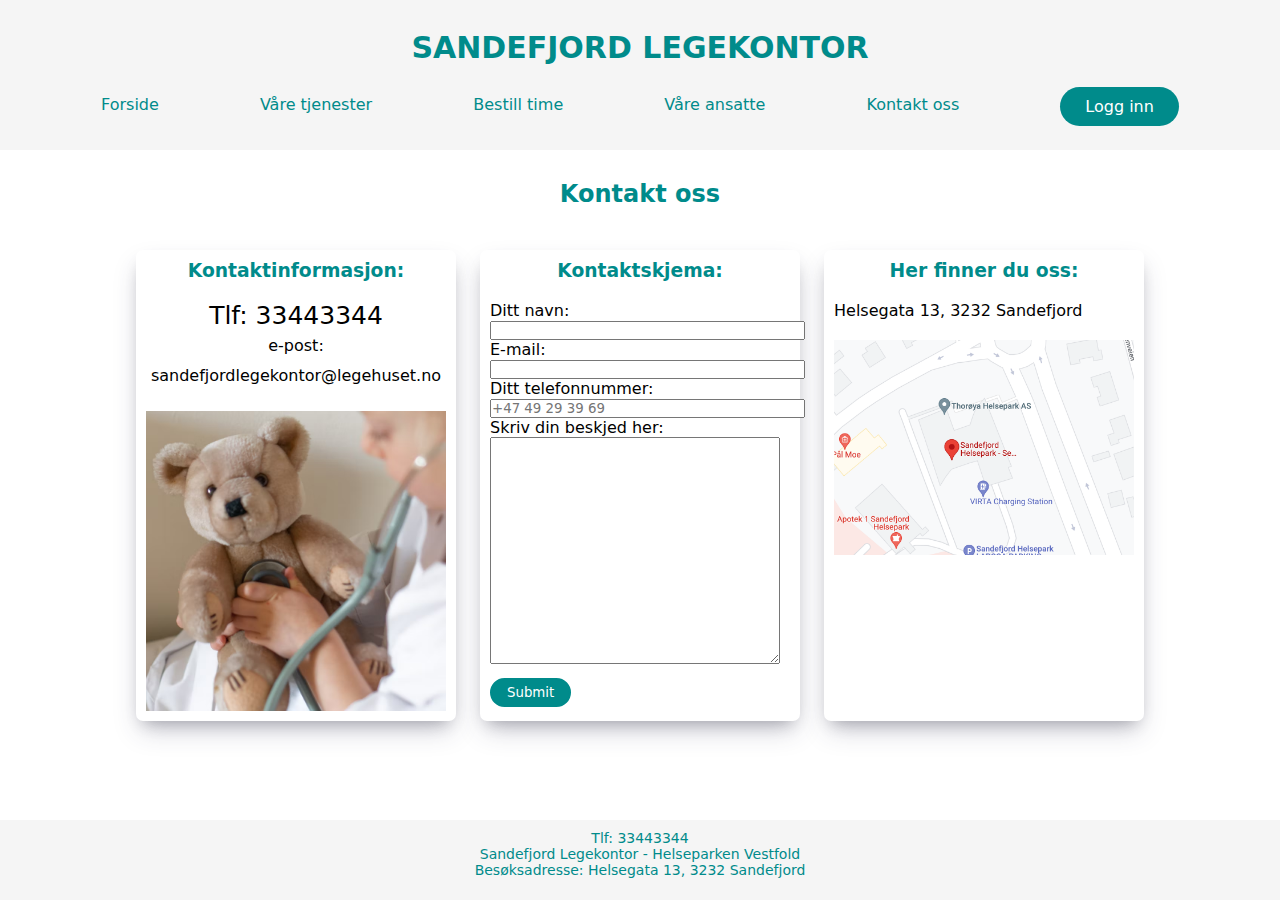
==== contact.html @ 4d18650e "La til eksamen" ====
<!DOCTYPE html>
<html lang="no">
  <head>
    <meta charset="UTF-8" />
    <meta http-equiv="X-UA-Compatible" content="IE=edge" />
    <meta name="viewport" content="width=device-width, initial-scale=1.0" />
    <title>Kontakt oss</title>
    <link rel="stylesheet" href="css/contact.css" />
  </head>
  <body>
    <header>
      <nav>
        <h1 class="logo">SANDEFJORD LEGEKONTOR</h1>
        <ul class="navigation">
          <li><a href="/index.html">Forside</a></li>
          <li><a href="#services">Våre tjenester</a></li>
          <li><a href="#booking">Bestill time</a></li>
          <li><a href="about.html">Våre ansatte</a></li>
          <li><a href="contact.html">Kontakt oss</a></li>
          <li><button class="login-btn">Logg inn</button></li>
        </ul>
      </nav>
    </header>

    <main>
      <h2>Kontakt oss</h2>
      <div class="info-container">
         <!--Container 1-->
        <div class="info-box">
          <h3>Kontaktinformasjon:</h3>
          <ul class="information">
            <li id="tlf-nr">Tlf: 33443344</li>
            e-post: sandefjordlegekontor@legehuset.no
          </ul>
          <img src="/assets/bamse.avif" alt="teddy" />
        </div>
         <!--Container 2-->
        <div class="info-box">
          <h3>Kontaktskjema:</h3>
          <form>
            <label for="name">Ditt navn:</label>
            <input type="text" name="lname" size="40" />
            <label for="email">E-mail:</label>
            <input type="email" name="email" size="40" />
            <label for="phone">Ditt telefonnummer:</label>
            <input type="tel" size="40" placeholder="+47 49 29 39 69" />
            <label for="message">Skriv din beskjed her:</label>
            <textarea
              name="message"
              id="message"
              cols="39"
              rows="15"
            ></textarea>
            <input class="submit-btn" type="submit" value="Submit" />
          </form>
        </div>
         <!--Container 3-->
        <div class="info-box">
          <h3>Her finner du oss:</h3>
          <p class="adress">Helsegata 13, 3232 Sandefjord</p>
          <img src="/assets/Lokasjon.png" alt="Kart" />
        </div>
      </div>
    </main>

    <footer>
      <ul class="footer-text">
        <li>Tlf: 33443344</li>
        <li>Sandefjord Legekontor - Helseparken Vestfold</li>
        <li>Besøksadresse: Helsegata 13, 3232 Sandefjord</li>
      </ul>
    </footer>
  </body>
</html>
---- css/contact.css ----
* {
  font-family: system-ui, -apple-system, BlinkMacSystemFont, "Segoe UI", Roboto,
    Oxygen, Ubuntu, Cantarell, "Open Sans", "Helvetica Neue", sans-serif;
  margin: 0px;
  padding: 0px;
  box-sizing: border-box;
}

/* Start navbar-styling */
nav {
  width: 100%;
  height: 150px;
  position: fixed;
  top: 0;
  background-color: whitesmoke;
}

.logo {
  display: flex;
  justify-content: center;
  color: darkcyan;
  font-size: 30px;
  padding: 30px;
}

.navigation {
  list-style: none;
  display: flex;
  justify-content: space-evenly;
}

a {
  text-decoration: none;
  color: darkcyan;
}

a:hover {
  text-decoration: underline;
}
a:active {
  font-style: italic;
}
/* Styling login-btn */
/* Inspirasjon fra ulike button-oppsett på: https://www.w3schools.com/css/css3_buttons.asp */
.login-btn {
  border: none;
  background-color: darkcyan;
  color: white;
  font-size: medium;
  padding: 10px 25px;
  border-radius: 20px;
  margin-top: -8px;
}

.login-btn:hover {
  color: darkcyan;
  background-color: white;
}

.login-btn:active {
  font-style: italic;
}

/*Styling av hovedinnhold*/
h2 {
  text-align: center;
  color: darkcyan;
  margin: 30px;
  margin-top: 180px;
}

.info-container {
  display: flex;
  flex-wrap: wrap;
  justify-content: center;
  margin-bottom: 150px;
}

/* Box-shadow hentet fra https://getcssscan.com/css-box-shadow-examples */
.info-box {
  width: 320px;
  box-shadow: rgba(50, 50, 93, 0.25) 0px 13px 27px -5px,
    rgba(0, 0, 0, 0.3) 0px 8px 16px -8px;
  padding: 10px;
  border-radius: 7px;
  margin: 12px;
}

/* Tips om linjeavstand: https://www.w3schools.com/cssref/pr_dim_line-height.php */
.information {
  line-height: 30px;
  list-style: none;
  text-align: center;
}

img {
  width: 300px;
  display: flex;
  flex-wrap: wrap;
  margin-top: 20px;
}

h3 {
  color: darkcyan;
  text-align: center;
  margin-bottom: 20px;
}

/* Styling submit button */
.submit-btn {
  border-style: solid;
  border-color: darkcyan;
  background-color: darkcyan;
  color: white;
  padding: 5px 15px;
  margin-top: 10px;
  border-radius: 20px;
}

.submit-btn:hover {
  color: darkcyan;
  background-color: white;
  border-style: solid;
  border-color: darkcyan;
}

.submit-btn:active {
  font-style: italic;
}

/*Styling footer */
footer {
  position: fixed;
  background-color: whitesmoke;
  bottom: 0;
  height: 80px;
  padding: 10px;
  width: 100%;
  font-size: 14px;
}

.footer-text {
  color: darkcyan;
  list-style: none;
  display: block;
  text-align: center;
}

#tlf-nr {
  font-size: 25px;
}
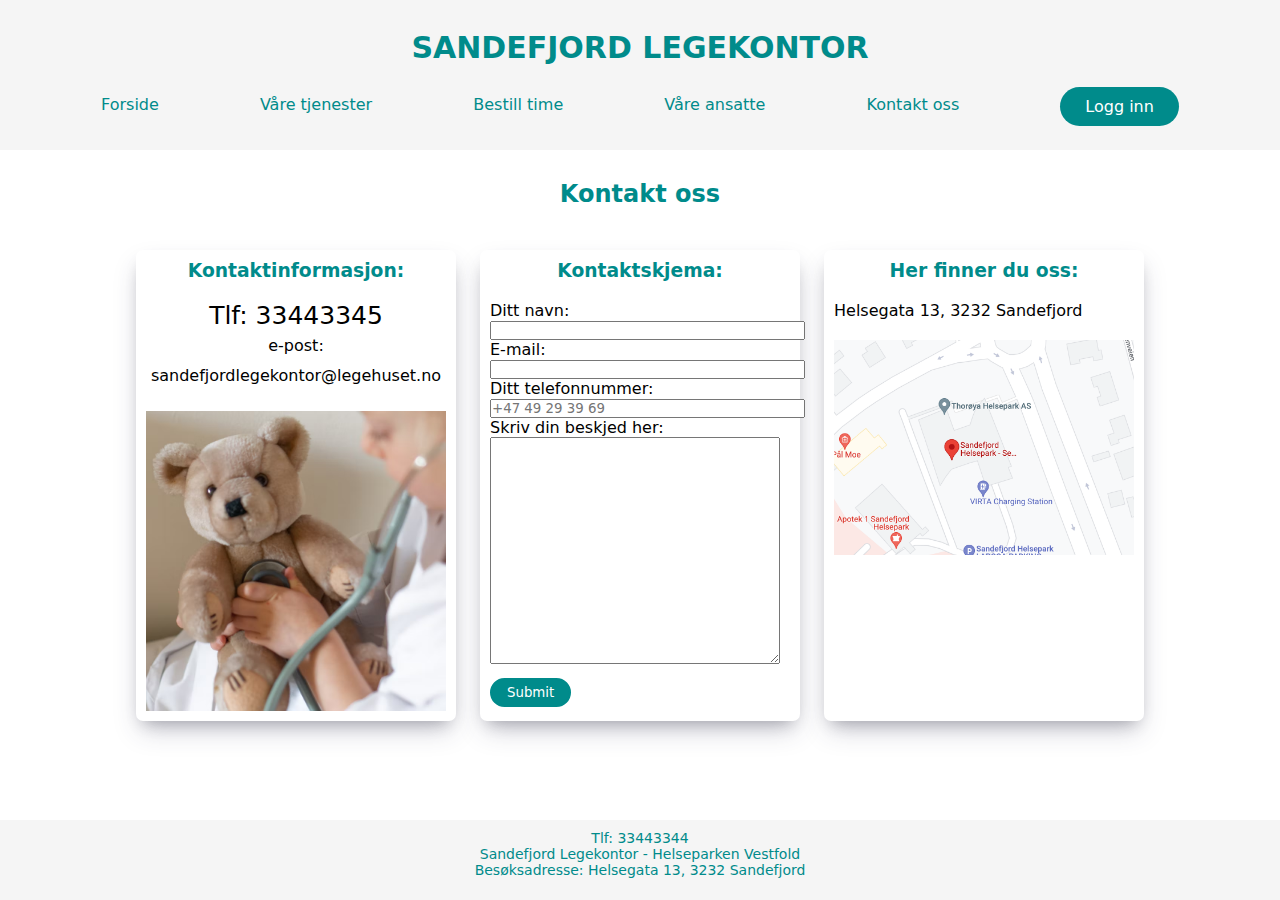
==== commit 35b8fde6: "Oppdatert telefonnummer" ====
--- a/contact.html
+++ b/contact.html
@@ -29,7 +29,7 @@
         <div class="info-box">
           <h3>Kontaktinformasjon:</h3>
           <ul class="information">
-            <li id="tlf-nr">Tlf: 33443344</li>
+            <li id="tlf-nr">Tlf: 33443345</li>
             e-post: sandefjordlegekontor@legehuset.no
           </ul>
           <img src="/assets/bamse.avif" alt="teddy" />
